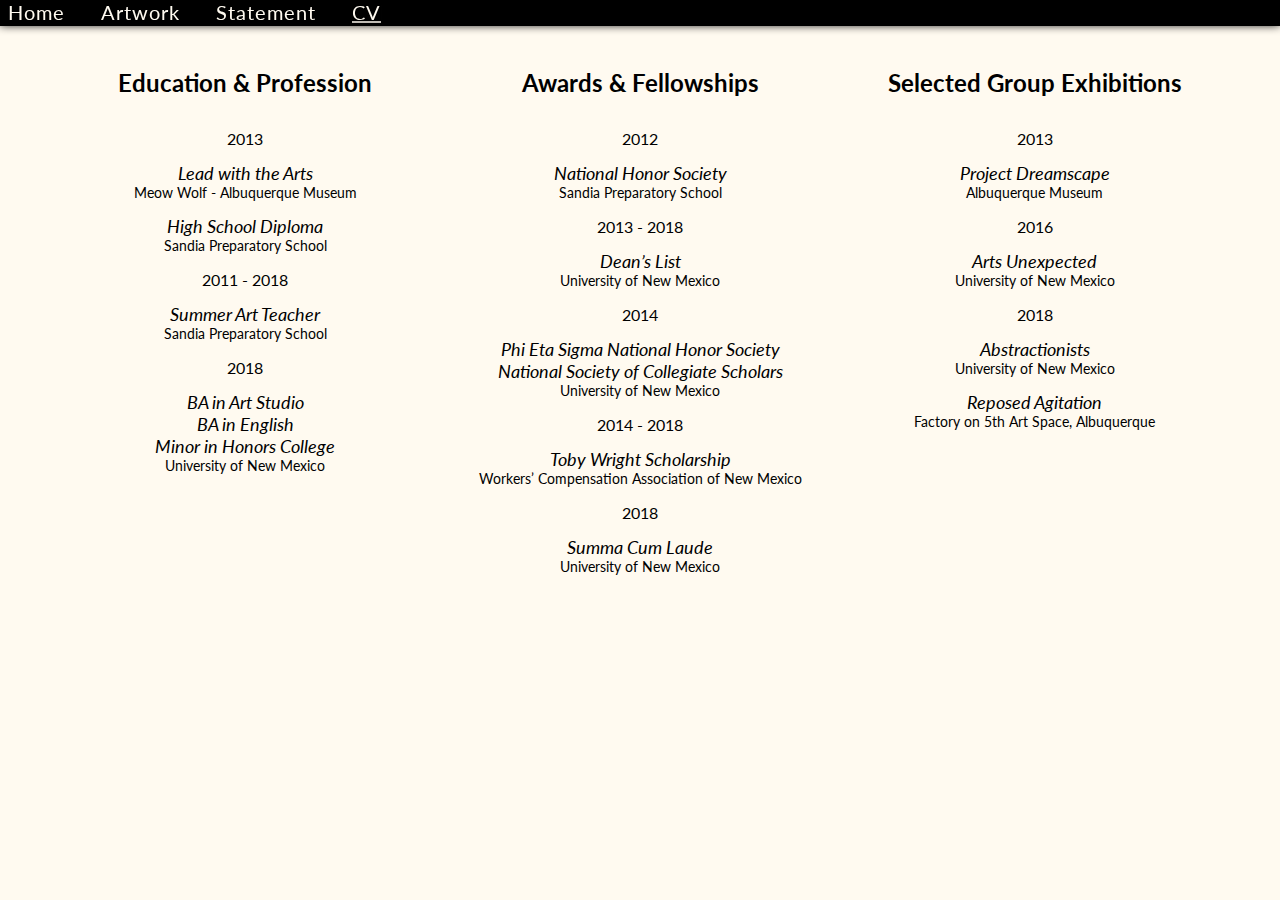
==== cv/index.html @ 8eebfaf6 "v 1.1" ====
<!DOCTYPE html>
<html>
  <head>
    <meta charset="utf-8">
    <meta name="viewport" content="width=device-width">
    <title>Sara Jenkins Art</title>
    <script src="https://ajax.googleapis.com/ajax/libs/jquery/3.3.1/jquery.min.js"></script>
    <link href="../style.css" rel="stylesheet" type="text/css" />  
    <link href="https://fonts.googleapis.com/css?family=Lato" rel="stylesheet" />
  </head>
  <body id="body">
    <div id="header">
      <span class="header-link" id="header-home"><a href="../">Home</a>
        <span class="header-link icon">&#9776;</span>
      </span>
      <span id="header-body" class="hidden-nav">
        <a href="../work/"><span class="header-link">Artwork</span></a>
        <a href="../statement/"><span class="header-link">Statement</span></a>
        <span class="header-link current-link">CV</span>
      </span>
    </div><!-- #header -->

<div id="cv-container">

  <span id="cv-education">
    <h2>Education &amp; Profession</h2>

    <div class="cv-year">2013</div>
      <p>
        <em>Lead with the Arts</em>
        Meow Wolf - Albuquerque Museum
      </p>
      <p>
        <em>High School Diploma</em>
        Sandia Preparatory School
      </p>

    <div class="cv-year">2011 - 2018</div>
      <p>
        <em>Summer Art Teacher</em>
        Sandia Preparatory School
      </p>

    <div class="cv-year">2018</div>
      <p>
        <em>BA in Art Studio</em>
        <em>BA in English</em>
        <em>Minor in Honors College</em>
        University of New Mexico
      </p>
  </span>

  <span id="cv-awards">
    <h2>Awards &amp; Fellowships</h2>

    <div class="cv-year">2012</div>
      <p>
        <em>National Honor Society</em>
        Sandia Preparatory School
      </p>
  
    <div class="cv-year">2013 - 2018</div>
      <p>
        <em>Dean’s List</em>
        University of New Mexico
      </p>
  
    <div class="cv-year">2014</div>
      <p>
        <em>Phi Eta Sigma National Honor Society</em>
        <em>National Society of Collegiate Scholars</em>
        University of New Mexico
      </p>
  
    <div class="cv-year">2014 - 2018</div>
      <p>
        <em>Toby Wright Scholarship</em>
        Workers’ Compensation Association of New Mexico
      </p>
  
    <div class="cv-year">2018</div>
      <p>
        <em>Summa Cum Laude</em>
        University of New Mexico
      </p>
  </span>

  <span id="cv-exhibitions">
    <h2>Selected Group Exhibitions</h2>

    <div class="cv-year">2013</div>
      <p>
        <em>Project Dreamscape</em>
        Albuquerque Museum
      </p>
  
    <div class="cv-year">2016</div>
      <p>
        <em>Arts Unexpected</em>
        University of New Mexico
      </p>
  
    <div class="cv-year">2018</div>
      <p>
        <em>Abstractionists</em>
        University of New Mexico
      </p>
      <p>
        <em>Reposed Agitation</em>
        Factory on 5th Art Space, Albuquerque
      </p>
  </span>

</div>

    <script>
      let navBodyVisible = false;
      $('.icon').click(function() {
          navBodyVisible?$('#header-body').addClass('hidden-nav'):$('#header-body').removeClass('hidden-nav');
          navBodyVisible = !navBodyVisible;
      });
    </script>
  </body>
</html>
---- style.css ----
* {
    box-sizing: border-box;
}


body {
    margin: 0;
    padding: 0;
    background: #FFFAF0;
    font-family: 'Lato', Helvetica, sans-serif;
}

a {
    text-decoration: none;
    color: inherit;
}

#header {
    box-shadow: 0 -1px 10px black;
    overflow-x: hidden;
    background: #000000;
    width: 100%;
    word-spacing: 2rem;
    z-index: 150;
    position:fixed;
    top:0;
    padding-left:0.5rem;
    height:26px;
}

.header-link {
    display: inline-block;
    height: 100%;
    text-align: center;
    font-family: 'Lato', Sans-Serif;
    font-size: 1.25rem;
    color: rgb(255, 250, 240);
    letter-spacing: 1px;
}

.header-link a:hover {
    text-shadow: 0 0 1px;
}

.current-link {
    box-shadow: 0 3px 2px -2px;
    text-decoration: underline;
    text-decoration-color: rgba(255, 250, 240,0.75);
}

.icon {
    display: none;
}

h1 {
    display: none;
}

img {
    border: 1px solid #999999;
}

#main-featured {
    display:flex;
    flex-direction: row;
    flex-wrap: wrap;
    position: absolute;
    align-items: center;
    padding:5%;
    padding-top:2%;
}

#main-featured .main-bio, #main-featured img {
    margin:2%;
}

#main-featured .main-bio {
    display: inline-block;
    width:46%;
    padding:2rem;
    font-size:1.75rem;
    text-align: center;
}

#main-featured img {
    width: 46%;
}

#art-filter {
    top:54px;
    left:40px;
    height:28px;
    display: block;
    position:absolute;
    width: 15rem;
    border-radius: 3px;
    border: 1px solid #999999;
    background: #F5F5F5;
    padding: 3px;
}

#artwork {
    margin:0 auto;
    margin-top:96px;
    display:flex;
    justify-content:center;
    padding:1%;
}

.col {
    padding:.75rem;
}

.art-mobile {
    top:12px;
    position: relative;
    display:none;
    overflow: hidden;
    width:0;
    height:0;
    
}

.art-mobile img {
    width:800px;
    margin:10%;
    margin-top:0;
}

.thumb-hidden .art-mobile {
    display:flex;
    height:auto;
    width:auto;
}

.thumb-hidden .col {
    display:none;
}

.art {
    margin-bottom: 30px;
    position: relative;
}

.art, .art img {
    width: 100%;
    display: block;
}

.art:hover .title, .title:hover {
    display: block;
    height: 20px;
    bottom: -20px;
    animation-duration: 0.5s;
    transition: height 500ms linear, bottom 500ms linear;
    visibility:initial;
}

.title {
    visibility:hidden;
    color: #FFFAF0;
    border:1px solid #999999;
    border-top:0;
    bottom:0;
    height:0;
    background: rgba(0, 0, 0, 0.8);
    width: 100%;
    position: absolute;
    padding: 0 5px;
}

.name {
    float: left;
}

.year {
    float: right;
}

.slideshow {
    margin:0 auto;
    margin-bottom: 30px;
    position: relative;
    display: inline-block;
    width: 100%;
    height: 160px;
    border: 3px solid rgba(25, 25, 25, 0.3);
    background: white;
    overflow: hidden;
}

#leaf-container {
    display:flex;
    position: absolute;
    top:-50px;
    margin-left:0;
    align-items: center;
    height: 250px;
    width:2600%;
}

.animation {
    animation-duration: 0.5s;
    transition: margin-left 1000ms;
}

.leaf, .leaf img {
    width: 100%;
    height:auto;
    display: inline-block;
    border:0;
}

.toggle-slide {
    top:0;
    position: absolute;
    height:100%;
    width:20%;
    padding-left:9%;
    padding-top:65px;
}

.arrow:hover, .toggle-slide:hover .arrow {
    border: solid rgba(1,1,1,0.3);
    border-width: 0 3px 3px 0;
    display: inline-block;
    padding: 3px;
}

.arrow-right {
    transform: rotate(-45deg);
    -webkit-transform: rotate(-45deg);
}

.arrow-left {
    transform: rotate(135deg);
    -webkit-transform: rotate(135deg);
}

.s-right {
    right:0;
}

#slideshow-count {
    bottom: 0;
    position: absolute;
    background: rgb(186,182,176);
    padding: 0 5px 0 2px;
    text-align: center;
    color: #FFFAF0;
    font-size: 12px;
    font-family: tahoma;
    border-radius: 0 7px 0 0;
    text-align: center;
    width:50px;
}

.slideshow-year {
    bottom: 0;
    right: 0;
    position: absolute;
    background: rgba(0.9,0.9,0.9,0.3);
    padding: 0 2px 0 5px;
    color: #FFFAF0;
    font-size: 12px;
    font-family: arial;
    border-radius: 7px 0 0 0;
    text-align: center;
    width:50px;
}

#statement-header {
    display: none;
}

#statement-main-content {
    margin-top: 2rem;
}

#statement-text-content {
    width:45%;
    margin-right:4%;
    margin-top:1rem;
    float:right;
    position:relative;
    word-spacing: 0.125rem;
    text-align:justify;
    line-height: 1.75rem;
    text-indent: 1rem;
}

#statement-featured img {
    display: relative;
    top:4rem;
    left:4%;
    margin-bottom:3rem;
    width:45%;
    box-shadow: 1px 1px 2px;
    position:fixed;
}

#cv-container {
    display:flex;
    text-align: center;
    font-size:.875rem;
    padding:3rem;
}

#cv-container h2 {
    margin-bottom:2rem;
    font-size:1.5rem;
}

#cv-container span {
    width: 100%;
}

.cv-year {
    margin-top: 1rem;
    margin-bottom:0.25rem;
    width:100%;
    /* font-weight: bold; */
    font-size:1rem;
}

#cv-container em {
    display:block;
    font-size:1.125rem;
}

@media only screen and (max-width:1080px) {
    .col {
        display:none;
    }
    
    .art-mobile {
        display:block;
        padding:5%;
        padding-top:0;
        height:auto;
        width:auto;
    }
    
    .art-mobile img {
        width:100%;
        margin: 0 auto;
    }
    
    #statement-text-content, #statement-featured img {
        display: block;
        position: relative;
        margin: 0 auto;
        width:80%;
        float:none;
        margin-top: 4rem;
    }
    
    #statement-featured img {
        position:static;
        margin-bottom: 4rem;
    }
}

@media only screen and (max-width:860px) {
    #main-featured img, #main-featured .main-bio {
        display: block;
        width:100%;
        margin: 0 auto;
    }
    
    #main-featured .main-bio:nth-child(1) {
        -webkit-order:1;
        order:1;
    }
    
    #main-featured img:nth-child(2) {
        -webkit-order:2;
        order:2;
    }
    
    #main-featured .main-bio:nth-child(4) {
        -webkit-order:3;
        order:3;
    }
    
    #main-featured img:nth-child(3) {
        -webkit-order:4;
        order:4;
    }
    
    #main-featured .main-bio:nth-child(5) {
        -webkit-order:5;
        order:5;
    }
    
    #main-featured img:nth-child(6) {
        -webkit-order:6;
        order:6;
    }
    
    #main-featured .main-bio:nth-child(8) {
        -webkit-order:7;
        order:7;
    }
    
    #main-featured img:nth-child(7) {
        -webkit-order:8;
        order:8;
    }
    
    #main-featured .main-bio:nth-child(9) {
        -webkit-order:9;
        order:9;
    }
    
    #main-featured img:nth-child(10) {
        -webkit-order:10;
        order:10;
    }
}

@media only screen and (max-width:640px) {
    .icon {
        position:fixed;
        top:0;
        right:0;
        margin-top: -3px;
        height:auto;
        width:2rem;
    }
    
    #header {
        height:auto;
        padding:0;
    }
    
    .header-link {
        display:block;
        text-align: left;
        padding:.25rem .25rem;
        padding-left: .5rem;
    }
    
    #header-body .header-link {
        border-top:1px solid white;
    }
    
    #header-home:first-child span {
        float:right;
    }
    
    .current-link {
        text-decoration: none;
        background: #333;
    }

    .hidden-nav {
        display:none;
    }
}
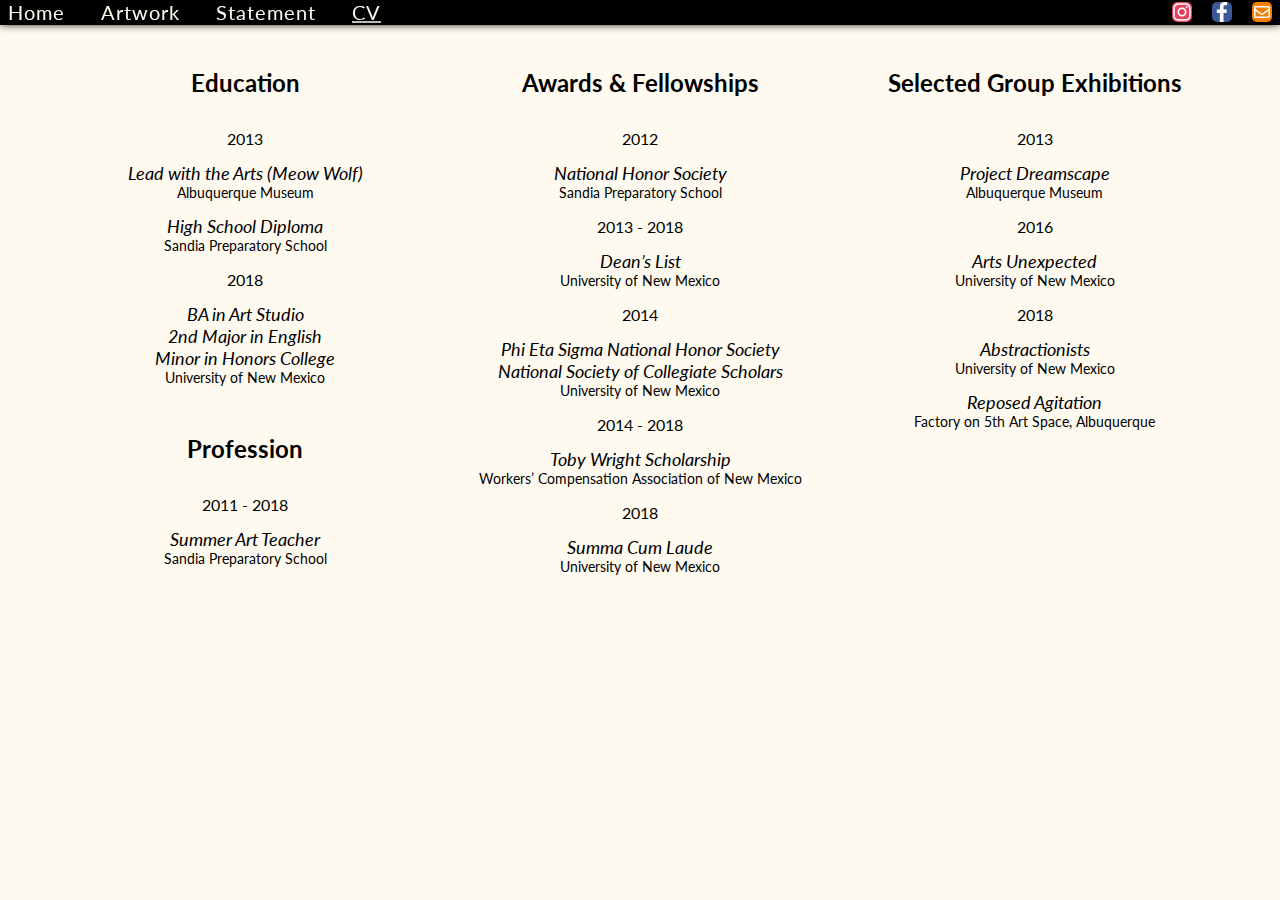
==== commit f06ac5c6: "V 1.1.0" ====
--- a/cv/index.html
+++ b/cv/index.html
@@ -8,7 +8,9 @@
     <link href="../style.css" rel="stylesheet" type="text/css" />  
     <link href="https://fonts.googleapis.com/css?family=Lato" rel="stylesheet" />
   </head>
+
   <body id="body">
+
     <div id="header">
       <span class="header-link" id="header-home"><a href="../">Home</a>
         <span class="header-link icon">&#9776;</span>
@@ -17,108 +19,127 @@
         <a href="../work/"><span class="header-link">Artwork</span></a>
         <a href="../statement/"><span class="header-link">Statement</span></a>
         <span class="header-link current-link">CV</span>
+
+        <span class="sc-icons">
+          <a href="https://www.instagram.com/saramsjenkins/" class="instagram">
+            <svg viewBox="0 0 448 512"><path d="M224.1 141c-63.6 0-114.9 51.3-114.9 114.9s51.3 114.9 114.9 114.9S339 319.5 339 255.9 287.7 141 224.1 141zm0 189.6c-41.1 0-74.7-33.5-74.7-74.7s33.5-74.7 74.7-74.7 74.7 33.5 74.7 74.7-33.6 74.7-74.7 74.7zm146.4-194.3c0 14.9-12 26.8-26.8 26.8-14.9 0-26.8-12-26.8-26.8s12-26.8 26.8-26.8 26.8 12 26.8 26.8zm76.1 27.2c-1.7-35.9-9.9-67.7-36.2-93.9-26.2-26.2-58-34.4-93.9-36.2-37-2.1-147.9-2.1-184.9 0-35.8 1.7-67.6 9.9-93.9 36.1s-34.4 58-36.2 93.9c-2.1 37-2.1 147.9 0 184.9 1.7 35.9 9.9 67.7 36.2 93.9s58 34.4 93.9 36.2c37 2.1 147.9 2.1 184.9 0 35.9-1.7 67.7-9.9 93.9-36.2 26.2-26.2 34.4-58 36.2-93.9 2.1-37 2.1-147.8 0-184.8zM398.8 388c-7.8 19.6-22.9 34.7-42.6 42.6-29.5 11.7-99.5 9-132.1 9s-102.7 2.6-132.1-9c-19.6-7.8-34.7-22.9-42.6-42.6-11.7-29.5-9-99.5-9-132.1s-2.6-102.7 9-132.1c7.8-19.6 22.9-34.7 42.6-42.6 29.5-11.7 99.5-9 132.1-9s102.7-2.6 132.1 9c19.6 7.8 34.7 22.9 42.6 42.6 11.7 29.5 9 99.5 9 132.1s2.7 102.7-9 132.1z"/></svg>
+          </a>
+          <a href="https://www.facebook.com/SaraJenkinsArtist/" class="facebook">
+            <svg viewBox="0 0 264 512"><path d="M76.7 512V283H0v-91h76.7v-71.7C76.7 42.4 124.3 0 193.8 0c33.3 0 61.9 2.5 70.2 3.6V85h-48.2c-37.8 0-45.1 18-45.1 44.3V192H256l-11.7 91h-73.6v229"/></svg>
+          </a>
+          <a href="mailto:sarajenkinsart@gmail.com" class="email">
+            <svg viewBox="0 0 512 512"><path d="M464 64H48C21.49 64 0 85.49 0 112v288c0 26.51 21.49 48 48 48h416c26.51 0 48-21.49 48-48V112c0-26.51-21.49-48-48-48zm0 48v40.805c-22.422 18.259-58.168 46.651-134.587 106.49-16.841 13.247-50.201 45.072-73.413 44.701-23.208.375-56.579-31.459-73.413-44.701C106.18 199.465 70.425 171.067 48 152.805V112h416zM48 400V214.398c22.914 18.251 55.409 43.862 104.938 82.646 21.857 17.205 60.134 55.186 103.062 54.955 42.717.231 80.509-37.199 103.053-54.947 49.528-38.783 82.032-64.401 104.947-82.653V400H48z"/></svg>
+          </a>
+        </span>
       </span>
     </div><!-- #header -->
 
-<div id="cv-container">
+    <div id="cv-container">
 
-  <span id="cv-education">
-    <h2>Education &amp; Profession</h2>
+      <span id="cv-education">
+        <h2>Education</h2>
 
-    <div class="cv-year">2013</div>
-      <p>
-        <em>Lead with the Arts</em>
-        Meow Wolf - Albuquerque Museum
-      </p>
-      <p>
-        <em>High School Diploma</em>
-        Sandia Preparatory School
-      </p>
+        <div class="cv-year">2013</div>
+          <p>
+            <em>Lead with the Arts (Meow Wolf)</em>
+            Albuquerque Museum
+          </p>
+          <p>
+            <em>High School Diploma</em>
+            Sandia Preparatory School
+          </p>
 
-    <div class="cv-year">2011 - 2018</div>
-      <p>
-        <em>Summer Art Teacher</em>
-        Sandia Preparatory School
-      </p>
+        <div class="cv-year">2018</div>
+          <p>
+            <em>BA in Art Studio</em>
+            <em>2nd Major in English</em>
+            <em>Minor in Honors College</em>
+            University of New Mexico
+          </p>
 
-    <div class="cv-year">2018</div>
-      <p>
-        <em>BA in Art Studio</em>
-        <em>BA in English</em>
-        <em>Minor in Honors College</em>
-        University of New Mexico
-      </p>
-  </span>
+        <h2 class="profession">Profession</h2>
 
-  <span id="cv-awards">
-    <h2>Awards &amp; Fellowships</h2>
+        <div class="cv-year">2011 - 2018</div>
+          <p>
+            <em>Summer Art Teacher</em>
+            Sandia Preparatory School
+        </p>
 
-    <div class="cv-year">2012</div>
-      <p>
-        <em>National Honor Society</em>
-        Sandia Preparatory School
-      </p>
-  
-    <div class="cv-year">2013 - 2018</div>
-      <p>
-        <em>Dean’s List</em>
-        University of New Mexico
-      </p>
-  
-    <div class="cv-year">2014</div>
-      <p>
-        <em>Phi Eta Sigma National Honor Society</em>
-        <em>National Society of Collegiate Scholars</em>
-        University of New Mexico
-      </p>
-  
-    <div class="cv-year">2014 - 2018</div>
-      <p>
-        <em>Toby Wright Scholarship</em>
-        Workers’ Compensation Association of New Mexico
-      </p>
-  
-    <div class="cv-year">2018</div>
-      <p>
-        <em>Summa Cum Laude</em>
-        University of New Mexico
-      </p>
-  </span>
+      </span>
 
-  <span id="cv-exhibitions">
-    <h2>Selected Group Exhibitions</h2>
+      <span id="cv-awards">
+        <h2>Awards &amp; Fellowships</h2>
 
-    <div class="cv-year">2013</div>
-      <p>
-        <em>Project Dreamscape</em>
-        Albuquerque Museum
-      </p>
-  
-    <div class="cv-year">2016</div>
-      <p>
-        <em>Arts Unexpected</em>
-        University of New Mexico
-      </p>
-  
-    <div class="cv-year">2018</div>
-      <p>
-        <em>Abstractionists</em>
-        University of New Mexico
-      </p>
-      <p>
-        <em>Reposed Agitation</em>
-        Factory on 5th Art Space, Albuquerque
-      </p>
-  </span>
+        <div class="cv-year">2012</div>
+          <p>
+            <em>National Honor Society</em>
+            Sandia Preparatory School
+          </p>
+      
+        <div class="cv-year">2013 - 2018</div>
+          <p>
+            <em>Dean’s List</em>
+            University of New Mexico
+          </p>
+      
+        <div class="cv-year">2014</div>
+          <p>
+            <em>Phi Eta Sigma National Honor Society</em>
+            <em>National Society of Collegiate Scholars</em>
+            University of New Mexico
+          </p>
+      
+        <div class="cv-year">2014 - 2018</div>
+          <p>
+            <em>Toby Wright Scholarship</em>
+            Workers’ Compensation Association of New Mexico
+          </p>
+      
+        <div class="cv-year">2018</div>
+          <p>
+            <em>Summa Cum Laude</em>
+            University of New Mexico
+          </p>
+      </span>
 
-</div>
+      <span id="cv-exhibitions">
+        <h2>Selected Group Exhibitions</h2>
 
-    <script>
-      let navBodyVisible = false;
-      $('.icon').click(function() {
-          navBodyVisible?$('#header-body').addClass('hidden-nav'):$('#header-body').removeClass('hidden-nav');
-          navBodyVisible = !navBodyVisible;
-      });
-    </script>
+        <div class="cv-year">2013</div>
+          <p>
+            <em>Project Dreamscape</em>
+            Albuquerque Museum
+          </p>
+      
+        <div class="cv-year">2016</div>
+          <p>
+            <em>Arts Unexpected</em>
+            University of New Mexico
+          </p>
+      
+        <div class="cv-year">2018</div>
+          <p>
+            <em>Abstractionists</em>
+            University of New Mexico
+          </p>
+          <p>
+            <em>Reposed Agitation</em>
+            Factory on 5th Art Space, Albuquerque
+          </p>
+      </span>
+    </div>
+
+      <span class="sc-icons sc-mobile">
+        <a href="https://www.instagram.com/saramsjenkins/" class="instagram">
+          <svg viewBox="0 0 448 512"><path d="M224.1 141c-63.6 0-114.9 51.3-114.9 114.9s51.3 114.9 114.9 114.9S339 319.5 339 255.9 287.7 141 224.1 141zm0 189.6c-41.1 0-74.7-33.5-74.7-74.7s33.5-74.7 74.7-74.7 74.7 33.5 74.7 74.7-33.6 74.7-74.7 74.7zm146.4-194.3c0 14.9-12 26.8-26.8 26.8-14.9 0-26.8-12-26.8-26.8s12-26.8 26.8-26.8 26.8 12 26.8 26.8zm76.1 27.2c-1.7-35.9-9.9-67.7-36.2-93.9-26.2-26.2-58-34.4-93.9-36.2-37-2.1-147.9-2.1-184.9 0-35.8 1.7-67.6 9.9-93.9 36.1s-34.4 58-36.2 93.9c-2.1 37-2.1 147.9 0 184.9 1.7 35.9 9.9 67.7 36.2 93.9s58 34.4 93.9 36.2c37 2.1 147.9 2.1 184.9 0 35.9-1.7 67.7-9.9 93.9-36.2 26.2-26.2 34.4-58 36.2-93.9 2.1-37 2.1-147.8 0-184.8zM398.8 388c-7.8 19.6-22.9 34.7-42.6 42.6-29.5 11.7-99.5 9-132.1 9s-102.7 2.6-132.1-9c-19.6-7.8-34.7-22.9-42.6-42.6-11.7-29.5-9-99.5-9-132.1s-2.6-102.7 9-132.1c7.8-19.6 22.9-34.7 42.6-42.6 29.5-11.7 99.5-9 132.1-9s102.7-2.6 132.1 9c19.6 7.8 34.7 22.9 42.6 42.6 11.7 29.5 9 99.5 9 132.1s2.7 102.7-9 132.1z"/></svg>
+        </a>
+        <a href="https://www.facebook.com/SaraJenkinsArtist/" class="facebook">
+          <svg viewBox="0 0 264 512"><path d="M76.7 512V283H0v-91h76.7v-71.7C76.7 42.4 124.3 0 193.8 0c33.3 0 61.9 2.5 70.2 3.6V85h-48.2c-37.8 0-45.1 18-45.1 44.3V192H256l-11.7 91h-73.6v229"/></svg>
+        </a>
+        <a href="mailto:sarajenkinsart@gmail.com" class="email">
+          <svg viewBox="0 0 512 512"><path d="M464 64H48C21.49 64 0 85.49 0 112v288c0 26.51 21.49 48 48 48h416c26.51 0 48-21.49 48-48V112c0-26.51-21.49-48-48-48zm0 48v40.805c-22.422 18.259-58.168 46.651-134.587 106.49-16.841 13.247-50.201 45.072-73.413 44.701-23.208.375-56.579-31.459-73.413-44.701C106.18 199.465 70.425 171.067 48 152.805V112h416zM48 400V214.398c22.914 18.251 55.409 43.862 104.938 82.646 21.857 17.205 60.134 55.186 103.062 54.955 42.717.231 80.509-37.199 103.053-54.947 49.528-38.783 82.032-64.401 104.947-82.653V400H48z"/></svg>
+        </a>
+      </span>
+    <script src="../index.js"></script>
   </body>
 </html>--- a/style.css
+++ b/style.css
@@ -25,7 +25,7 @@
     position:fixed;
     top:0;
     padding-left:0.5rem;
-    height:26px;
+    height:25px;
 }
 
 .header-link {
@@ -60,30 +60,52 @@
     border: 1px solid #999999;
 }
 
-#main-featured {
-    display:flex;
-    flex-direction: row;
-    flex-wrap: wrap;
-    position: absolute;
-    align-items: center;
-    padding:5%;
-    padding-top:2%;
-}
-
-#main-featured .main-bio, #main-featured img {
-    margin:2%;
-}
-
-#main-featured .main-bio {
-    display: inline-block;
-    width:46%;
-    padding:2rem;
-    font-size:1.75rem;
+#main-title {
+    font-family: 'Tangerine', cursive;
     text-align: center;
-}
-
-#main-featured img {
-    width: 46%;
+    font-size: 3rem;
+}
+
+.main-page .text-content {
+    margin-top:7rem;
+}
+
+.main-page p {
+    font-size: 1.25rem;
+    margin:2rem 0;
+    line-height: 2rem;
+}
+
+.sc-icons {
+    word-spacing: 1rem;
+    float:right;
+    padding-top:0.125rem;
+    padding-right: 0.5rem;
+}
+
+.sc-mobile {
+    display:none;
+}
+
+svg {
+    fill: white;
+    height:1.25rem;
+    width:1.25rem;
+    border-radius: 5px;
+}
+
+
+.email svg {
+    padding:0.125rem;
+    background:#f57d00;
+}
+
+.facebook svg {
+    background: #3b5998;
+}
+
+.instagram svg {
+    background: #e4405f;
 }
 
 #art-filter {
@@ -111,40 +133,35 @@
     padding:.75rem;
 }
 
-.art-mobile {
-    top:12px;
-    position: relative;
-    display:none;
-    overflow: hidden;
-    width:0;
-    height:0;
-    
-}
-
-.art-mobile img {
-    width:800px;
-    margin:10%;
-    margin-top:0;
-}
-
-.thumb-hidden .art-mobile {
-    display:flex;
-    height:auto;
-    width:auto;
-}
-
-.thumb-hidden .col {
-    display:none;
+.art img {
+    width: 100%;
+    display: block;
 }
 
 .art {
     margin-bottom: 30px;
     position: relative;
-}
-
-.art, .art img {
-    width: 100%;
-    display: block;
+    display:none;
+}
+
+.featured .f {
+    display:block;
+}
+
+.collages .c {
+    display:block;
+}
+
+.drawings .d {
+    display:block;
+}
+
+.paintings .p {
+    display:block;
+}
+
+.sculptures .s {
+    display:block;
 }
 
 .art:hover .title, .title:hover {
@@ -177,107 +194,34 @@
     float: right;
 }
 
-.slideshow {
-    margin:0 auto;
-    margin-bottom: 30px;
-    position: relative;
-    display: inline-block;
-    width: 100%;
-    height: 160px;
-    border: 3px solid rgba(25, 25, 25, 0.3);
-    background: white;
-    overflow: hidden;
-}
-
-#leaf-container {
-    display:flex;
-    position: absolute;
-    top:-50px;
-    margin-left:0;
-    align-items: center;
-    height: 250px;
-    width:2600%;
-}
-
-.animation {
-    animation-duration: 0.5s;
-    transition: margin-left 1000ms;
-}
-
-.leaf, .leaf img {
-    width: 100%;
-    height:auto;
-    display: inline-block;
-    border:0;
-}
-
-.toggle-slide {
-    top:0;
-    position: absolute;
-    height:100%;
-    width:20%;
-    padding-left:9%;
-    padding-top:65px;
-}
-
-.arrow:hover, .toggle-slide:hover .arrow {
-    border: solid rgba(1,1,1,0.3);
-    border-width: 0 3px 3px 0;
-    display: inline-block;
-    padding: 3px;
-}
-
-.arrow-right {
-    transform: rotate(-45deg);
-    -webkit-transform: rotate(-45deg);
-}
-
-.arrow-left {
-    transform: rotate(135deg);
-    -webkit-transform: rotate(135deg);
-}
-
-.s-right {
+#full-image-container {
+    position:fixed;
+    top:25px;
+    bottom:0;
+    left:0;
     right:0;
-}
-
-#slideshow-count {
-    bottom: 0;
-    position: absolute;
-    background: rgb(186,182,176);
-    padding: 0 5px 0 2px;
-    text-align: center;
-    color: #FFFAF0;
-    font-size: 12px;
-    font-family: tahoma;
-    border-radius: 0 7px 0 0;
-    text-align: center;
-    width:50px;
-}
-
-.slideshow-year {
-    bottom: 0;
-    right: 0;
-    position: absolute;
-    background: rgba(0.9,0.9,0.9,0.3);
-    padding: 0 2px 0 5px;
-    color: #FFFAF0;
-    font-size: 12px;
-    font-family: arial;
-    border-radius: 7px 0 0 0;
-    text-align: center;
-    width:50px;
-}
-
-#statement-header {
+    background:rgba(0,0,0,0.8);
+}
+
+#full-image-window img {
+    max-width:97%;
+    max-height:97%;
+    display:block; 
+    margin-top:1%;
+    margin-bottom: 20px;
+    margin-left: auto;
+    margin-right:auto;
+}
+
+.header {
     display: none;
 }
 
-#statement-main-content {
+.main-content {
     margin-top: 2rem;
 }
 
-#statement-text-content {
+.text-content {
     width:45%;
     margin-right:4%;
     margin-top:1rem;
@@ -286,10 +230,9 @@
     word-spacing: 0.125rem;
     text-align:justify;
     line-height: 1.75rem;
-    text-indent: 1rem;
-}
-
-#statement-featured img {
+}
+
+.featured-img img {
     display: relative;
     top:4rem;
     left:4%;
@@ -328,25 +271,20 @@
     font-size:1.125rem;
 }
 
+.profession {
+    margin:3rem;
+}
+
+.hidden {
+    display: none;
+}
+
 @media only screen and (max-width:1080px) {
-    .col {
-        display:none;
-    }
-    
-    .art-mobile {
-        display:block;
-        padding:5%;
-        padding-top:0;
-        height:auto;
-        width:auto;
-    }
-    
-    .art-mobile img {
-        width:100%;
-        margin: 0 auto;
-    }
-    
-    #statement-text-content, #statement-featured img {
+    .main-page p {
+        margin:4rem 0;
+    }
+    
+    .text-content, .featured-img img {
         display: block;
         position: relative;
         margin: 0 auto;
@@ -355,67 +293,49 @@
         margin-top: 4rem;
     }
     
-    #statement-featured img {
+    .featured-img img {
         position:static;
         margin-bottom: 4rem;
     }
 }
 
 @media only screen and (max-width:860px) {
-    #main-featured img, #main-featured .main-bio {
+    #artwork {
+        padding:0;
+        flex-direction:column;
+        margin-top:2rem;
+    }
+    
+    #mobile {
+        width: 90%;
+        margin: 0 auto;
+    }
+    
+    #mobile .art {
+        padding:0.5rem 0;
+    }
+    
+    .title {
         display: block;
+        height: 20px;
+        bottom: -12px;
+        visibility:initial;
+    }
+    
+    title:hover, .art:hover .title {
+        transition: none;
+        display: block;
+        bottom: -12px;
+    }
+    
+    #cv-container {
+        flex-direction: column;
+    }
+    
+    #cv-container span {
+        display:block;
         width:100%;
-        margin: 0 auto;
-    }
-    
-    #main-featured .main-bio:nth-child(1) {
-        -webkit-order:1;
-        order:1;
-    }
-    
-    #main-featured img:nth-child(2) {
-        -webkit-order:2;
-        order:2;
-    }
-    
-    #main-featured .main-bio:nth-child(4) {
-        -webkit-order:3;
-        order:3;
-    }
-    
-    #main-featured img:nth-child(3) {
-        -webkit-order:4;
-        order:4;
-    }
-    
-    #main-featured .main-bio:nth-child(5) {
-        -webkit-order:5;
-        order:5;
-    }
-    
-    #main-featured img:nth-child(6) {
-        -webkit-order:6;
-        order:6;
-    }
-    
-    #main-featured .main-bio:nth-child(8) {
-        -webkit-order:7;
-        order:7;
-    }
-    
-    #main-featured img:nth-child(7) {
-        -webkit-order:8;
-        order:8;
-    }
-    
-    #main-featured .main-bio:nth-child(9) {
-        -webkit-order:9;
-        order:9;
-    }
-    
-    #main-featured img:nth-child(10) {
-        -webkit-order:10;
-        order:10;
+        margin-bottom:3rem;
     }
 }
 
@@ -442,7 +362,7 @@
     }
     
     #header-body .header-link {
-        border-top:1px solid white;
+        border-top:1px solid #FFFAF0;
     }
     
     #header-home:first-child span {
@@ -453,10 +373,61 @@
         text-decoration: none;
         background: #333;
     }
+    
+    #header .contact-links {
+        display:none;
+    }
 
     .hidden-nav {
         display:none;
     }
-}
-
-
+    
+    #header .sc-icons {
+        display: none;
+    }
+    
+    .sc-mobile {
+        display: block;
+        width:3rem;
+        margin:0 auto;
+        float:none;
+        height:3rem;
+        margin-bottom:4rem;
+    }
+    
+    svg {
+        position: absolute;
+        height:3rem;
+        width:3rem;
+        border-radius: 16px;
+    }
+    
+    .instagram svg {
+        margin-left:-5rem;
+    }
+    
+    .email svg {
+        margin-left:5rem;
+    }
+    
+    .main-page .text-content {
+        text-align: center;
+    }
+
+    #artwork {
+        margin-bottom:2rem;
+    }
+    
+    #art-filter {
+        left:0;
+        top:72px;
+        position:relative;
+        margin: 0 auto;
+    }
+    
+    #cv-container span:last-child {
+        margin-bottom: 0;
+    }
+}
+
+
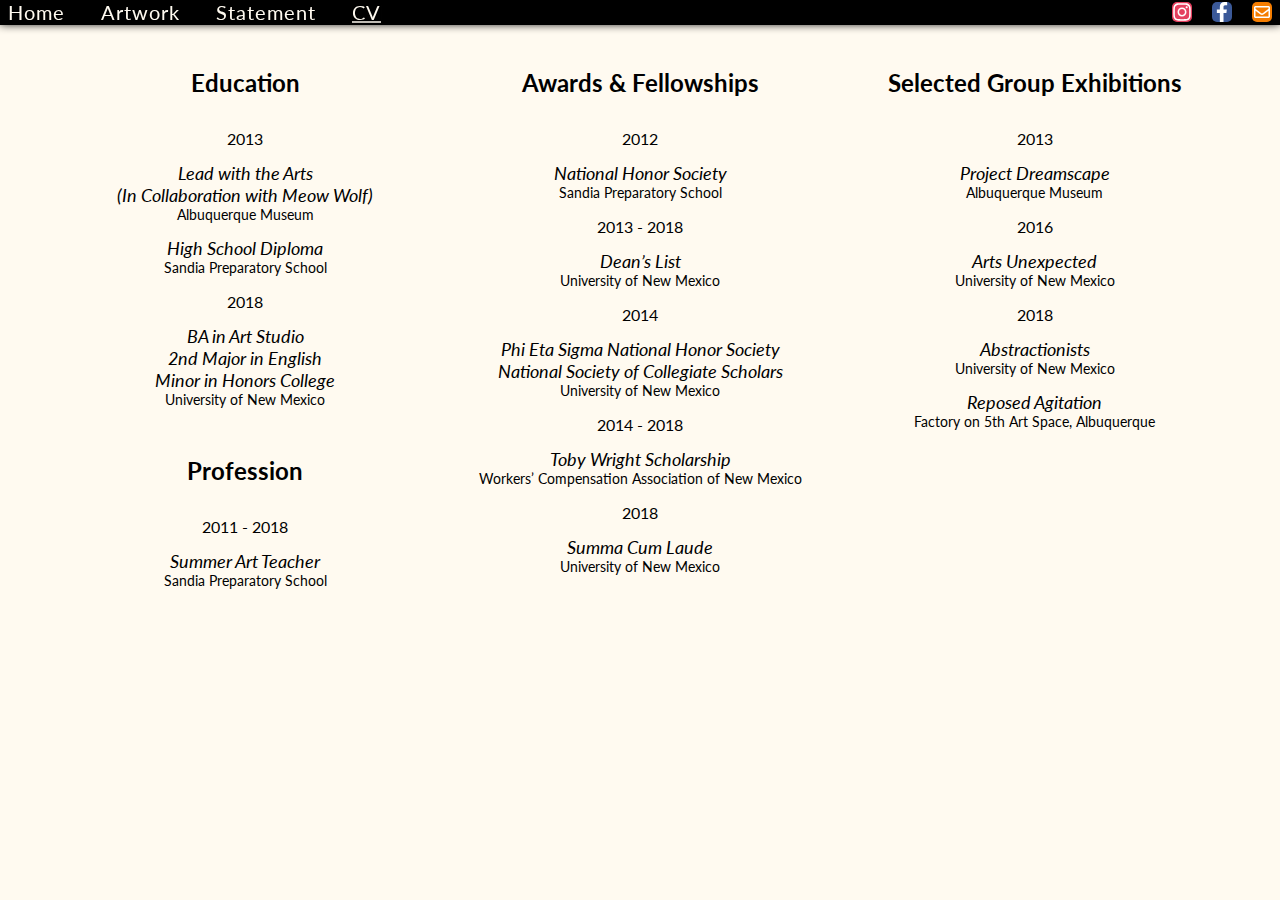
==== commit 9bd1ff7b: "Updates to artwork order and minor changes to home/cv" ====
--- a/cv/index.html
+++ b/cv/index.html
@@ -41,7 +41,8 @@
 
         <div class="cv-year">2013</div>
           <p>
-            <em>Lead with the Arts (Meow Wolf)</em>
+            <em>Lead with the Arts</em>
+            <em>(In Collaboration with Meow Wolf)</em>
             Albuquerque Museum
           </p>
           <p>
--- a/style.css
+++ b/style.css
@@ -61,7 +61,7 @@
 }
 
 #main-title {
-    font-family: 'Tangerine', cursive;
+    font-family: Helvetica, sans-serif;
     text-align: center;
     font-size: 3rem;
 }
@@ -72,7 +72,7 @@
 
 .main-page p {
     font-size: 1.25rem;
-    margin:2rem 0;
+    margin:4rem 0;
     line-height: 2rem;
 }
 
@@ -144,23 +144,7 @@
     display:none;
 }
 
-.featured .f {
-    display:block;
-}
-
-.collages .c {
-    display:block;
-}
-
-.drawings .d {
-    display:block;
-}
-
-.paintings .p {
-    display:block;
-}
-
-.sculptures .s {
+.featured .f, .collages .c, .drawings .d, .paintings .p, .sculptures .s {
     display:block;
 }
 
@@ -280,9 +264,7 @@
 }
 
 @media only screen and (max-width:1080px) {
-    .main-page p {
-        margin:4rem 0;
-    }
+
     
     .text-content, .featured-img img {
         display: block;
@@ -355,10 +337,11 @@
     }
     
     .header-link {
+        font-size: 1.5rem;
         display:block;
         text-align: left;
-        padding:.25rem .25rem;
-        padding-left: .5rem;
+        padding:.5rem;
+        padding-right: 2rem;
     }
     
     #header-body .header-link {
